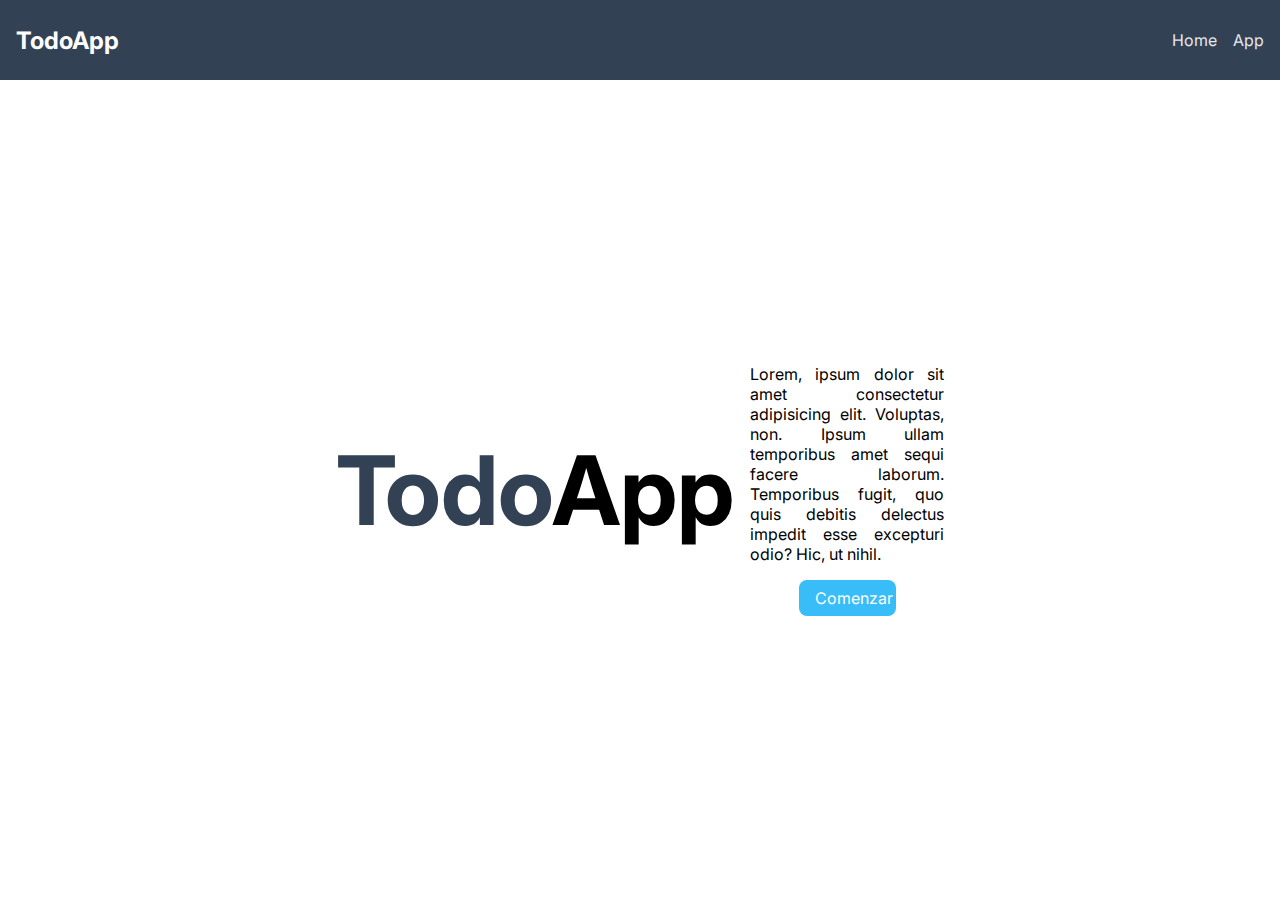
==== index.html @ 45299467 "Se sube el archivo" ====
<!DOCTYPE html>
  <html lang="es">
  <head>
    <meta charset="UTF-8">
    <meta name="viewport" content="width=device-width, initial-scale=1.0">
    <title>Gabriel</title>
    <link rel="stylesheet" href="index.css">
    <link rel="preconnect" href="https://fonts.googleapis.com">
    <link rel="preconnect" href="https://fonts.gstatic.com" crossorigin>
    <link href="https://fonts.googleapis.com/css2?family=Inter:wght@100..900&display=swap" rel="stylesheet">
  </head>
  <body>
    <!-- Barra de navegacion -->
    <nav id="nav-bar">
      <div id="nav-bar-container">
        <!-- Esto es para los titulos, va desde h1 hasta h6 -->
        <h2 id="nav-bar-logo">TodoApp</h2>
        <svg xmlns="http://www.w3.org/2000/svg" fill="none" viewBox="0 0 24 24" stroke-width="1.5" stroke="currentColor" id="nav-bar-menu-btn">
          <path stroke-linecap="round" stroke-linejoin="round" d="M3.75 6.75h16.5M3.75 12h16.5m-16.5 5.25h16.5" />
        </svg>
        <div id="nav-bar-links-container">
          <a class="link" href="/">Home</a>
          <a class="link" href="/app/">App</a>
        </div>
      </div>
    </nav>

    <main id="main-container">
      <h1 id="main-title"><span>Todo</span>App</h1>
      <div id="main-description-container">
        <p id="main-desc-text">Lorem, ipsum dolor sit amet consectetur adipisicing elit. Voluptas, non. Ipsum ullam temporibus amet sequi facere laborum. Temporibus fugit, quo quis debitis delectus impedit esse excepturi odio? Hic, ut nihil.</p>
        <a id="main-desc-btn" href="./app/index.html">Comenzar</a>
      </div>
    </main>
  </body>
  </html>
---- index.css ----
*,
::before,
::after {
  box-sizing: border-box;
  border-width: 0;
  border-style: solid;
  border-color: #e5e7eb;
}

body {
  font-family: 'Inter', sans-serif;
  margin: 0;
  padding-top: 5rem;
  height: 100vh;
}

/* nav-bar */
#nav-bar-menu-btn {
  width: 2.5rem;
  height: 2.5rem;
  border: 2px solid #e5e7eb;
  border-radius: 0.5rem;
  padding: 0.25rem;
}

#nav-bar-logo {
  margin: 0;
}

#nav-bar {
  background-color: #334155;
  height: 5rem;
  padding: 0 1rem;
  position: fixed;
  top: 0;
  left: 0;
  right: 0;
}

#nav-bar-container {
  height: 5rem;
  max-width: 80rem;
  margin: 0 auto;
  display: flex;
  justify-content: space-between;
  align-items: center;
  color: white;
}

#nav-bar-links-container {
  display: none;
  gap: 1rem;
}

.link {
  color: #e5e7eb;
  text-decoration: none;
}

.link:hover {
  text-decoration: underline;
}

/* main */
#main-container {
  height: 100%;
  display: flex;
  flex-direction: column;
  justify-content: center;
  align-items: center;
  gap: 1rem;
  padding: 0 1rem;
  max-width: 80rem;
  margin: 0 auto;
}

#main-title {
  margin: 0;
}

#main-title > span {
  color: #334155;
}

#main-description-container {
  display: flex;
  flex-direction: column;
  gap: 1rem;
  justify-content: center;
  align-items: center;
}

#main-desc-text {
  margin: 0;
  text-align: justify;
}

#main-desc-btn {
  background-color: #38bdf8;
  padding: 0.5rem 1rem;
  text-align: center;
  text-decoration: none;
  color: white;
  border-radius: 0.5rem;
  width: 50%;
}

@media (min-width: 768px) {
  #nav-bar-menu-btn {
   display: none;
  }

  #nav-bar-links-container {
    display: flex;
  }

  #main-container {
    flex-direction: row;
    width: 70%;
  }

  #main-title {
    font-size: 4rem;
  }
}

@media (min-width: 1024px) {
  #main-container {
    flex-direction: row;
    width: 50%;
  }

  #main-title {
    font-size: 6rem;
  }
}
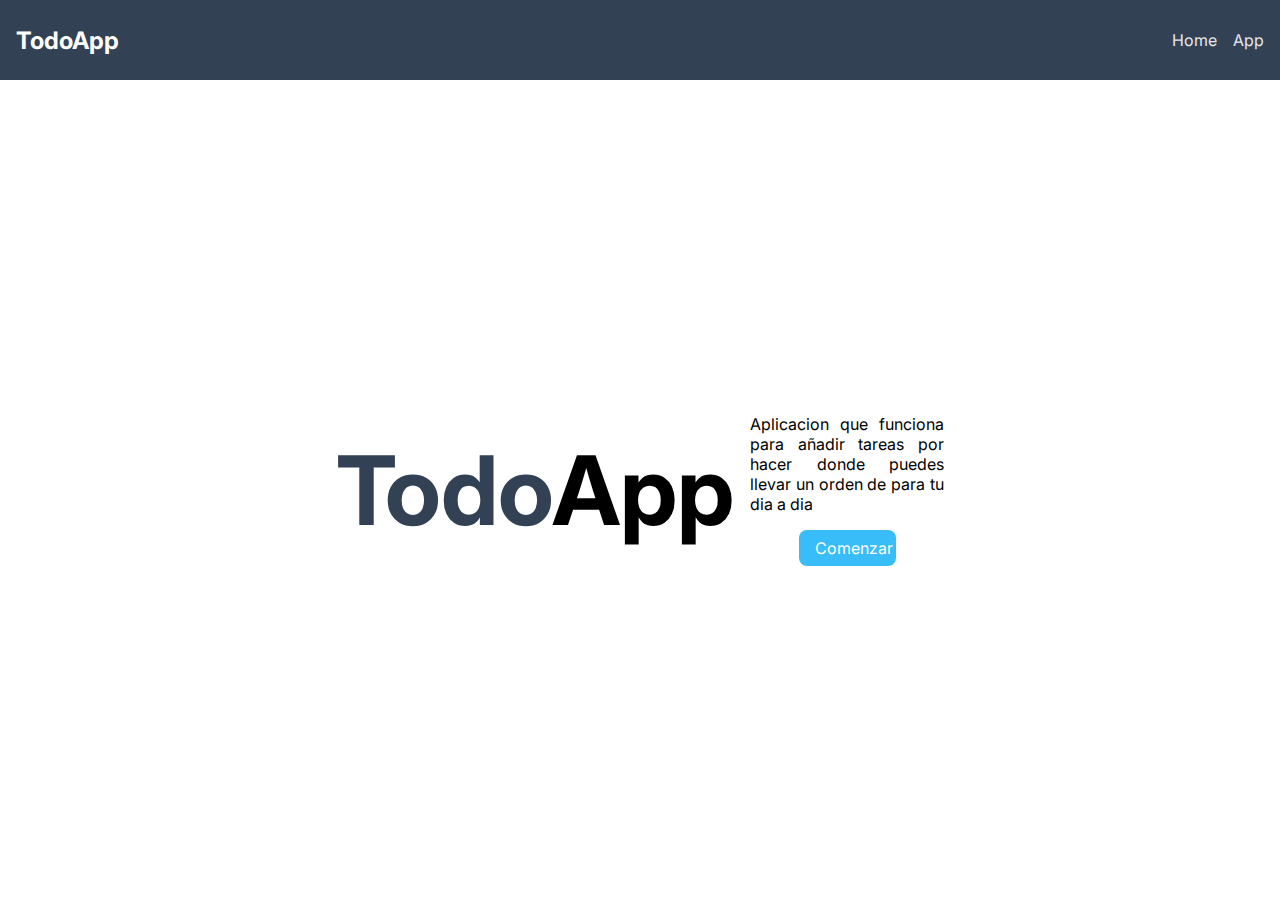
==== commit cfdf2c7d: "Añadiendo funcionalidad" ====
--- a/index.html
+++ b/index.html
@@ -28,7 +28,7 @@
     <main id="main-container">
       <h1 id="main-title"><span>Todo</span>App</h1>
       <div id="main-description-container">
-        <p id="main-desc-text">Lorem, ipsum dolor sit amet consectetur adipisicing elit. Voluptas, non. Ipsum ullam temporibus amet sequi facere laborum. Temporibus fugit, quo quis debitis delectus impedit esse excepturi odio? Hic, ut nihil.</p>
+        <p id="main-desc-text">Aplicacion que funciona para añadir tareas por hacer donde puedes llevar un orden de para tu dia a dia</p>
         <a id="main-desc-btn" href="./app/index.html">Comenzar</a>
       </div>
     </main>
